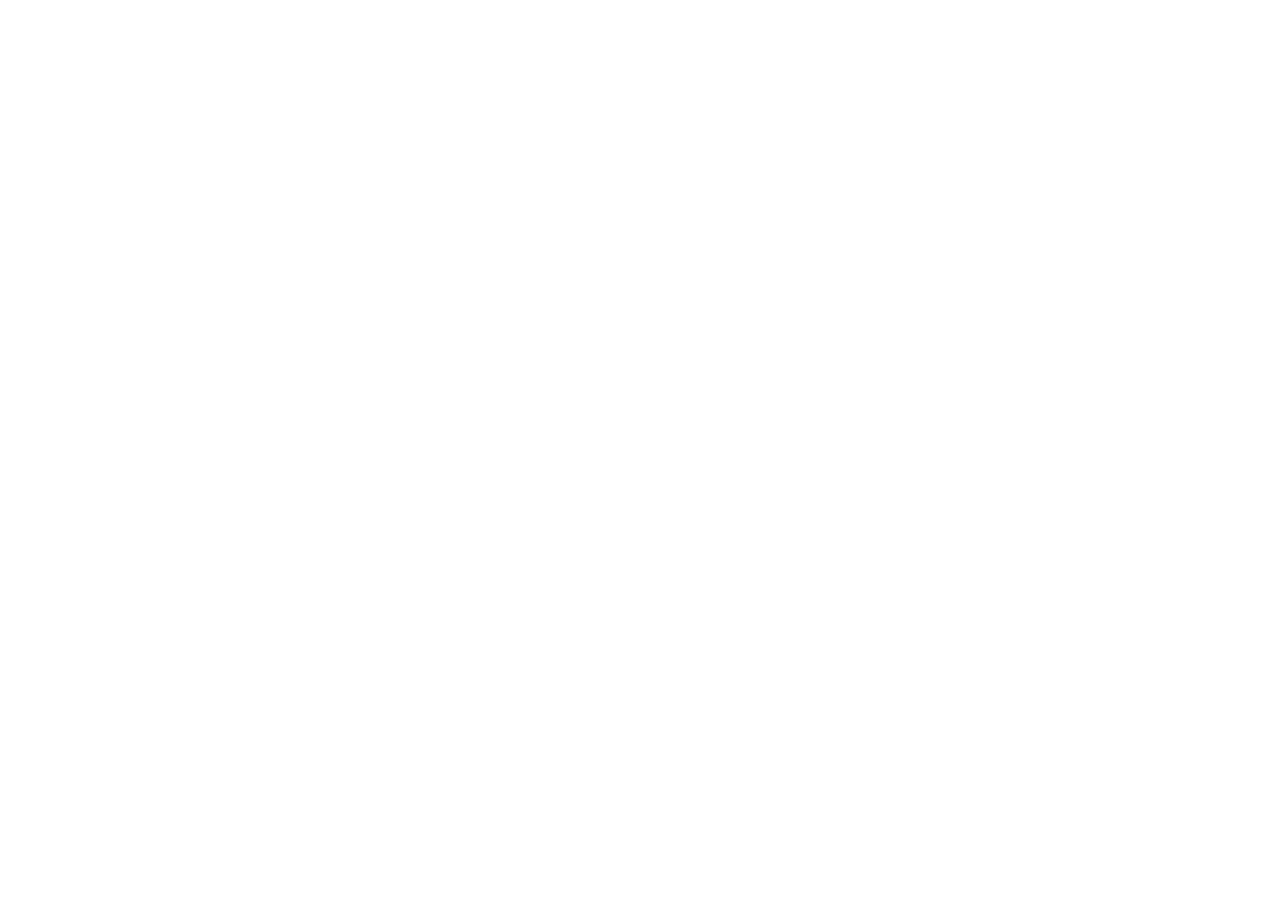
==== pages/index.html @ 6e712652 "Organized into folders" ====
<!DOCTYPE html>
<html>
    <head>
        <meta name="viewport" content="width=device-width, inital-scale=1.0">
        <title>Royal Pets</title>
        <template>
            Authors:
                Alcantara, Patrick
                Baroma, Hannah
                Bernardo, Reanne
        </template>
        <link rel="stylesheet" href="./style-index.css">
        <!-- <link rel="icon" type="image/png" href="#"> -->
    </head>
    <body>
        <img id="logo">
        <div class="menu">
            <div id="newGame"></div>
            <div id="howToPlay"></div>
            <div id="aboutDevelopers"></div>
        </div>
    </body>
</html>
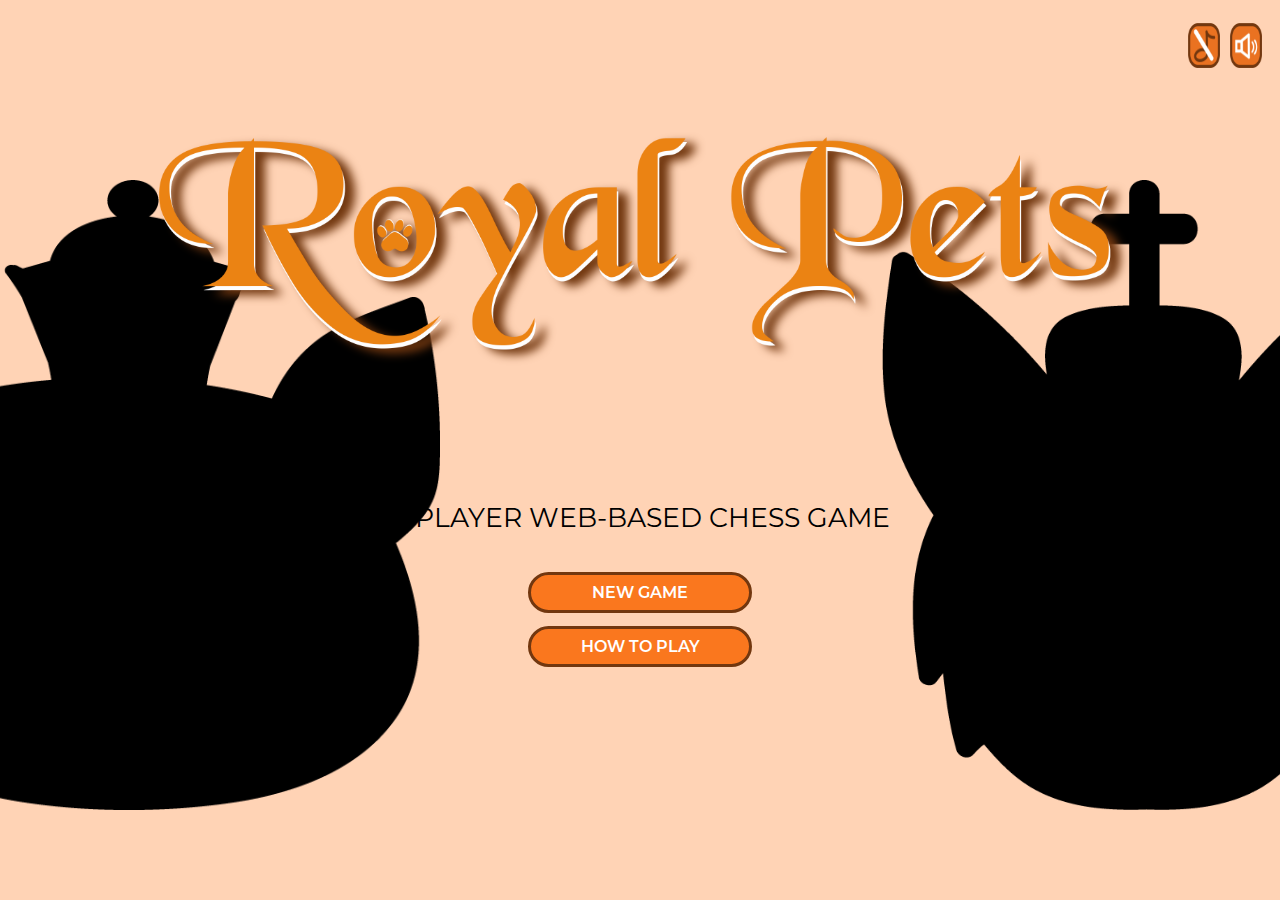
==== commit 55150585: "rename home.html to index.html" ====
--- a/pages/index.html
+++ b/pages/index.html
@@ -1,23 +1,181 @@
 <!DOCTYPE html>
 <html>
-    <head>
-        <meta name="viewport" content="width=device-width, inital-scale=1.0">
-        <title>Royal Pets</title>
-        <template>
-            Authors:
-                Alcantara, Patrick
-                Baroma, Hannah
-                Bernardo, Reanne
-        </template>
-        <link rel="stylesheet" href="./style-index.css">
-        <!-- <link rel="icon" type="image/png" href="#"> -->
-    </head>
-    <body>
-        <img id="logo">
-        <div class="menu">
-            <div id="newGame"></div>
-            <div id="howToPlay"></div>
-            <div id="aboutDevelopers"></div>
+
+<head>
+    <meta name="viewport" content="width=device-width, initial-scale=1.0">
+    <title>Royal Pets</title>
+    <link rel="stylesheet" href="../css/style-home.css">
+    <link rel="icon" type="image/png" href="../res/icon.png">
+</head>
+
+<body>
+    <div class="wrapper"><img id="logo" src="../res/Logo.png"></div>
+
+    <div class="menu">
+        <span>2-PLAYER WEB-BASED CHESS GAME</span>
+        <div class="button sound-btnClick" id="btn-newGame">NEW GAME</div>
+        <div class="button sound-btnClick" id="btn-howToPlay">HOW TO PLAY</div>
+    </div>
+
+    <img class="silhouette" id="dog-silhouette" src="../res/Dog_Silhouette.png">
+    <img class="silhouette" id="cat-silhouette" src="../res/Cat_Silhouette.png">
+
+    <div class="overlay" id="newGame">
+        <div class="panel">
+            <div class="form">
+                <span>PLAYER 1 (DOG):</span>
+                <input type="text" id="input-player1" maxlength="12" value="Player 1">
+                <span>PLAYER 2 (CAT):</span>
+                <input type="text" id="input-player2" maxlength="12" value="Player 2">
+                <div class="newGameButtons">
+                    <div class="button sound-btnClick" id="btn-ok">OK</div>
+                    <div class="button sound-btnClick" id="btn-cancel">CANCEL</div>
+                </div>
+            </div>
         </div>
-    </body>
+    </div>
+    <div class="overlay" id="howToPlay">
+        <div class="panel">
+            <div class="slide">
+                <span class="title">HOW TO PLAY</span>
+                <div class="pieces">
+                    <img src="../res/catPieces/cat_pawn.png">
+                    <img src="../res/dogPieces/dog_pawn.png">
+                </div>
+                <span class="sub-title">PAWN</span>
+                <div class="desc">Except on its first move,
+                    a pawn may only move one square at a time.
+                    Eats diagonally.
+                </div>
+                <span class="pageNum">1/8</span>
+            </div>
+            <div class="slide">
+                <span class="title">HOW TO PLAY</span>
+                <div class="pieces">
+                    <img src="../res/catPieces/cat_rook.png">
+                    <img src="../res/dogPieces/dog_rook.png">
+                </div>
+                <span class="sub-title">ROOK</span>
+                <div class="desc">The rook moves horizontally or vertically,
+                    through any number of unoccupied squares.
+                    Eats horizontally or vertically. Special move: Castling
+                </div>
+                <span class="pageNum">2/8</span>
+            </div>
+            <div class="slide">
+                <span class="title">HOW TO PLAY</span>
+                <div class="pieces">
+                    <img src="../res/catPieces/cat_knight.png">
+                    <img src="../res/dogPieces/dog_knight.png">
+                </div>
+                <span class="sub-title">KNIGHT</span>
+                <div class="desc">Moves and eats to a square that is two
+                    squares away horizontally
+                    and one square vertically,
+                    or two squares vertically
+                    and one square horizontally.
+                </div>
+                <span class="pageNum">3/8</span>
+            </div>
+            <div class="slide">
+                <span class="title">HOW TO PLAY</span>
+                <div class="pieces">
+                    <img src="../res/catPieces/cat_bishop.png">
+                    <img src="../res/dogPieces/dog_bishop.png">
+                </div>
+                <span class="sub-title">BISHOP</span>
+                <div class="desc">Bishop moves diagonally any number of squares,
+                    forwards or backwards.
+                    One bishop moves along the light-colored squares
+                    and the other bishop moves along the dark-colored squares.
+                </div>
+                <span class="pageNum">4/8</span>
+            </div>
+            <div class="slide">
+                <span class="title">HOW TO PLAY</span>
+                <div class="pieces">
+                    <img src="../res/catPieces/cat_queen.png">
+                    <img src="../res/dogPieces/dog_queen.png">
+                </div>
+                <span class="sub-title">QUEEN</span>
+                <div class="desc">Queen can be moved any number of unoccupied squares in a
+                    straight line vertically, horizontally, or diagonally.
+                </div>
+                <span class="pageNum">5/8</span>
+            </div>
+            <div class="slide">
+                <span class="title">HOW TO PLAY</span>
+                <div class="pieces">
+                    <img src="../res/catPieces/cat_king.png">
+                    <img src="../res/dogPieces/dog_king.png">
+                </div>
+                <span class="sub-title">KING</span>
+                <div class="desc">A king can move one square in any direction
+                    (horizontally, vertically, or diagonally)
+                    Unless the square is already occupied by a friendly piece
+                    or the move would place the king in check.
+                </div>
+                <span class="pageNum">6/8</span>
+            </div>
+            <div class="slide">
+                <span class="title">HOW TO PLAY</span>
+                <div class="castling">
+                    <img src="../res/castling.png">
+                </div>
+                <span class="sub-title">CASTLING</span>
+                <div class="desc">Castling is a special move in chess that uses
+                    both a rook and the king.
+                    In castling, the king is moved two squares
+                    toward the rook, and the rook moves
+                    past the king to the square right next
+                    to where the king has moved.
+                </div>
+                <span class="pageNum">7/8</span>
+            </div>
+            <div class="slide">
+                <span class="title">HOW TO PLAY</span>
+                <div class="en-passant">
+                    <img src="../res/en_passant.png">
+                </div>
+                <span class="sub-title">EN PASSANT</span>
+                <div class="desc">En passant is a special pawn capture that
+                    can only occur only immediately after the pawn move
+                    two squares from its staring square.
+                    The enemy pawn can capture it had it advance only one square.
+                </div>
+                <span class="pageNum">8/8</span>
+            </div>
+            <div class="howToPlayButtons">
+                <div class="buttons sound-btnClick">
+                    <img src="../res/exit_button.png" id="btn-exit">
+                </div>
+                <div class="buttons sound-btnClick">
+                    <img src="../res/arrow_left.png" id="previous">
+                </div>
+                <div class="buttons sound-btnClick">
+                    <img src="../res/arrow_right.png" id="next">
+                </div>
+            </div>
+        </div>
+    </div>
+
+    <audio loop id="music">
+        <source src="../res/sound/background.wav" type="audio/wav">
+    </audio>
+    <audio id="sound-buttonClick">
+        <source src="../res/sound/click_button.wav" type="audio/wav">
+    </audio>
+    <audio id="sound-buttonHover">
+        <source src="../res/sound/hover_button.wav" type="audio/wav">
+    </audio>
+
+    <div class="audioButtons">
+        <img src="../res/music_off.png" class="toggleBtn sound-btnClick" id="btn-music">
+        <img src="../res/sound_on.png" class="toggleBtn sound-btnClick" id="btn-sound">
+    </div>
+
+    <script src="../js/jquery-3.4.1.min.js"></script>
+    <script src="../js/js-home.js"></script>
+</body>
+
 </html>--- a/css/style-home.css
+++ b/css/style-home.css
@@ -0,0 +1,342 @@
+/* #region Imported Fonts */
+@font-face {
+    font-family: Monserrat-Regular;
+    src: url(../fonts/Montserrat-Regular.otf);
+}
+
+@font-face {
+    font-family: Monserrat-Semibold;
+    src: url(../fonts/Montserrat-SemiBold.otf);
+}
+
+@font-face {
+    font-family: Monserrat-Thin;
+    src: url(../fonts/Montserrat-Thin.otf);
+}
+/* #endregion */
+
+/* #region Animations */
+.button:hover {
+    transform: scale(1.1, 1.1);
+    background-color: #DE5800;
+}
+
+.button:active {
+    background-color: #D35400;
+}
+
+.overlay#newGame .panel .form .newGameButtons .button:hover {
+    transform: scale(1.1, 1.1);
+    background-color: #DE5800;
+}
+
+.overlay#newGame .panel .form .newGameButtons .button:active {
+    background-color: #9C4003;
+}
+
+.overlay#howToPlay .panel .howToPlayButtons .buttons #btn-exit:hover{
+    transform: scale(1.1, 1.1);
+}
+
+.overlay#howToPlay .panel .howToPlayButtons .buttons #previous:hover{
+    transform: scale(1.1, 1.1);
+}
+
+.overlay#howToPlay .panel .howToPlayButtons .buttons #next:hover{
+    transform: scale(1.1, 1.1);
+}
+
+/* #endregion */
+
+/* #region Base */
+html, body {
+    height: 100%;
+    width: 100%;
+    margin: 0;
+    padding: 0;
+    overflow: hidden;
+}
+
+body {
+    background-color: #FFD3B5;
+}
+
+* {
+    box-sizing: border-box;
+    cursor: url(../res/custom_default.cur), auto;
+}
+
+/* #endregion */
+
+/* #region Initial */
+.wrapper {
+    display: flex;
+    width: 100%;
+    height: 40%;
+    margin: 5% 0 0;
+    align-items: center;
+    justify-content: center;
+}
+
+.wrapper #logo {
+    height: auto;
+    width: 90%;
+    filter: drop-shadow(10px 5px 5px #72370F);
+}
+
+.menu {
+    display: flex;
+    width: 100%;
+    align-items: center;
+    justify-content: center;
+    flex-direction: column;
+    position: relative;
+    top: 5%;
+}
+
+.button {
+    text-decoration: none;
+    font-size: 1.25vw;
+    color: #ffffff;
+    padding: 0.5em 0.5em 0.5em 0.5em;
+    margin: 0.4em 0 0.4em 0;
+    background-color: #FA771E;
+    border: 0.2em solid #72370F;
+    border-radius: 2.6041666666666665vw;
+    width: 17.5%;
+    text-align: center;
+    font-family: "Monserrat-Semibold";
+    cursor: url(../res/custom_pointer.cur), pointer;
+    transition: 0.2s;
+}
+
+.button div {
+    cursor: url(../res/custom_pointer.cur), pointer;
+}
+
+.menu span {
+    font-size: 2.0833333333333335vw;
+    margin: 2.5%;
+    font-family: "Monserrat-Regular";
+}
+
+.silhouette {
+    height: 70%;
+    width: auto;
+    position: absolute;
+    top: 20%;
+    z-index: -1;
+}
+
+.silhouette#dog-silhouette {
+    right: -10%;
+}
+
+.silhouette#cat-silhouette {
+    left: -15%;
+}
+/* #endregion */
+
+/* #region Pop-Up Panels  Base */
+.overlay {
+    display: none;
+    height: 100%;
+    width: 100%;
+    align-items: center;
+    justify-content: center;
+    background-color: #00000066;
+    transition:0.5s;
+    position: absolute;
+    top: 0;
+    left: 0;
+}
+/* #endregion */
+
+/* #region New Game Panel */
+.overlay#newGame .panel {
+    z-index: 2;
+    height: 50%;
+    width: 40%;
+    border: 15px solid #EB8313;
+    border-radius: 30px;
+    background-color: #FFD3B5;
+    display: flex;
+    align-items: center;
+    justify-content: center;
+}
+
+.overlay#newGame .panel .form span {
+    font-size: 1.6666666666666667vw ;
+    font-family: "Monserrat-SemiBold";
+    position: relative;
+    left: -30%;
+    margin: 2.5% 0 0 0;
+    align-items: center;
+    justify-content: center;
+    display: flex;
+    flex-direction: column;
+}
+
+.overlay#newGame .panel .form input {
+    width: 100%;
+    height: 4.643962848297214vh;
+    font-size: 1.6666666666666667vw;
+    margin: 10px 0;
+    font-family: "Monserrat-Regular";
+    background-color: #FFE3CF;
+    border-style: inset;
+    border-radius: 20px;
+    padding: 12px 20px;
+}
+
+.overlay#newGame .panel .form input.error {
+    border: 1.5px solid red;
+}
+
+.overlay#newGame .panel .form .newGameButtons a {  
+    text-decoration: none;
+}
+
+.overlay#newGame .panel .form .newGameButtons {  
+    display: flex;
+    align-items: center;
+    justify-content: center;
+}
+
+.overlay#newGame .panel .form .newGameButtons .button {
+    padding: 0.5em 0.5em 0.5em 0.5em;
+    margin: 1em 1em 0 1em;
+    width: 100%;
+}
+
+/* #endregion */
+
+/* #region How To Play panel */
+.overlay#howToPlay .panel {
+    z-index: 2;
+    height: 70%;
+    width: 40%;
+    border: 15px solid #EB8313;
+    border-radius: 30px;
+    background-color: #FFD3B5;
+    display: flex;
+    align-items: center;
+    justify-content: center;
+}
+
+.overlay#howToPlay .panel .slide {
+    max-height: 70%;
+    max-width: 40%;
+    position: absolute;
+    flex-direction: column;
+    align-items: center;
+    justify-content: center;
+    display: flex;
+    opacity: 0;
+    transition: opacity 0.3s;
+}
+
+.overlay#howToPlay .panel .active-slide {
+    opacity: 1;
+}
+
+.overlay#howToPlay .panel .slide .title {
+    font-size: 2.0833333333333335vw;
+    font-family: "Monserrat-SemiBold";
+    position: relative;
+    margin-bottom: 1.0416666666666667vw;
+}
+
+.overlay#howToPlay .panel .slide .sub-title {
+    font-size: 1.6666666666666667vw;
+    font-family: "Monserrat-SemiBold";
+    position: relative;
+}
+
+.overlay#howToPlay .panel .slide .desc {
+    font-size: 1.1458333333333333vw;
+    font-family: "Monserrat-Regular";
+    position: relative;
+    justify-content: center;
+    text-align: center;
+    max-width: 70%;
+    margin: 1.1458333333333333vw 0 1.1458333333333333vw 0;
+}
+
+.overlay#howToPlay .panel .slide .pageNum {
+    font-size: 1.1458333333333333vw;
+    font-family: "Monserrat-Regular";
+    margin-bottom: 0.5208333333333334vw;
+}
+
+.overlay#howToPlay .panel .slide .pieces img {
+    height: 20.63983488132095vh;
+    width: 7.291666666666667vw;
+    position: relative;
+    margin: 0 0 0.5208333333333334vw 0;
+}
+
+.overlay#howToPlay .panel .slide .castling img {
+    height: 22.703818369453046vh;
+    width: auto;
+    position: relative;
+}
+
+.overlay#howToPlay .panel .slide .en-passant img {
+    height: 22.703818369453046vh;
+    width: auto;
+    position: relative;
+}
+
+.overlay#howToPlay .panel .howToPlayButtons .buttons img {
+    height: 5.159958720330238vh;
+    width: auto;
+    cursor: url(../res/custom_pointer.cur), pointer;
+    position: absolute;
+    transition: 0.2s;
+}
+
+.overlay#howToPlay .panel .howToPlayButtons .buttons #btn-exit {
+    position: absolute;
+    top: 18%;
+    left: 65.6%;
+    transition: 0.2s;
+}
+
+.overlay#howToPlay .panel .howToPlayButtons .buttons #previous {
+    padding-right: 0.2604166666666667vw;
+    top: 76.5%;
+    left: 47%;
+    transition: 0.2s;
+
+}
+
+.overlay#howToPlay .panel .howToPlayButtons .buttons #next {
+    padding-left: 0.2604166666666667vw;
+    top: 76.5%;
+    transition: 0.2s;
+}
+
+/* #endregion */
+
+/* #region Audio */
+.audioButtons {
+    display: flex;
+    flex-direction: row;
+    position: absolute;
+    right: 1vw;
+    top: 2vh;
+    cursor: url(../res/custom_default.cur), auto;
+}
+.audioButtons .toggleBtn {
+    height: 5vh;
+    width: 2.5vw;
+    margin: 5px;
+    cursor: url(../res/custom_pointer.cur), pointer;
+    transition: 0.2s;
+}
+
+.audioButtons .toggleBtn:hover {
+    transform: scale(1.1);
+}
+/* #endregion */
